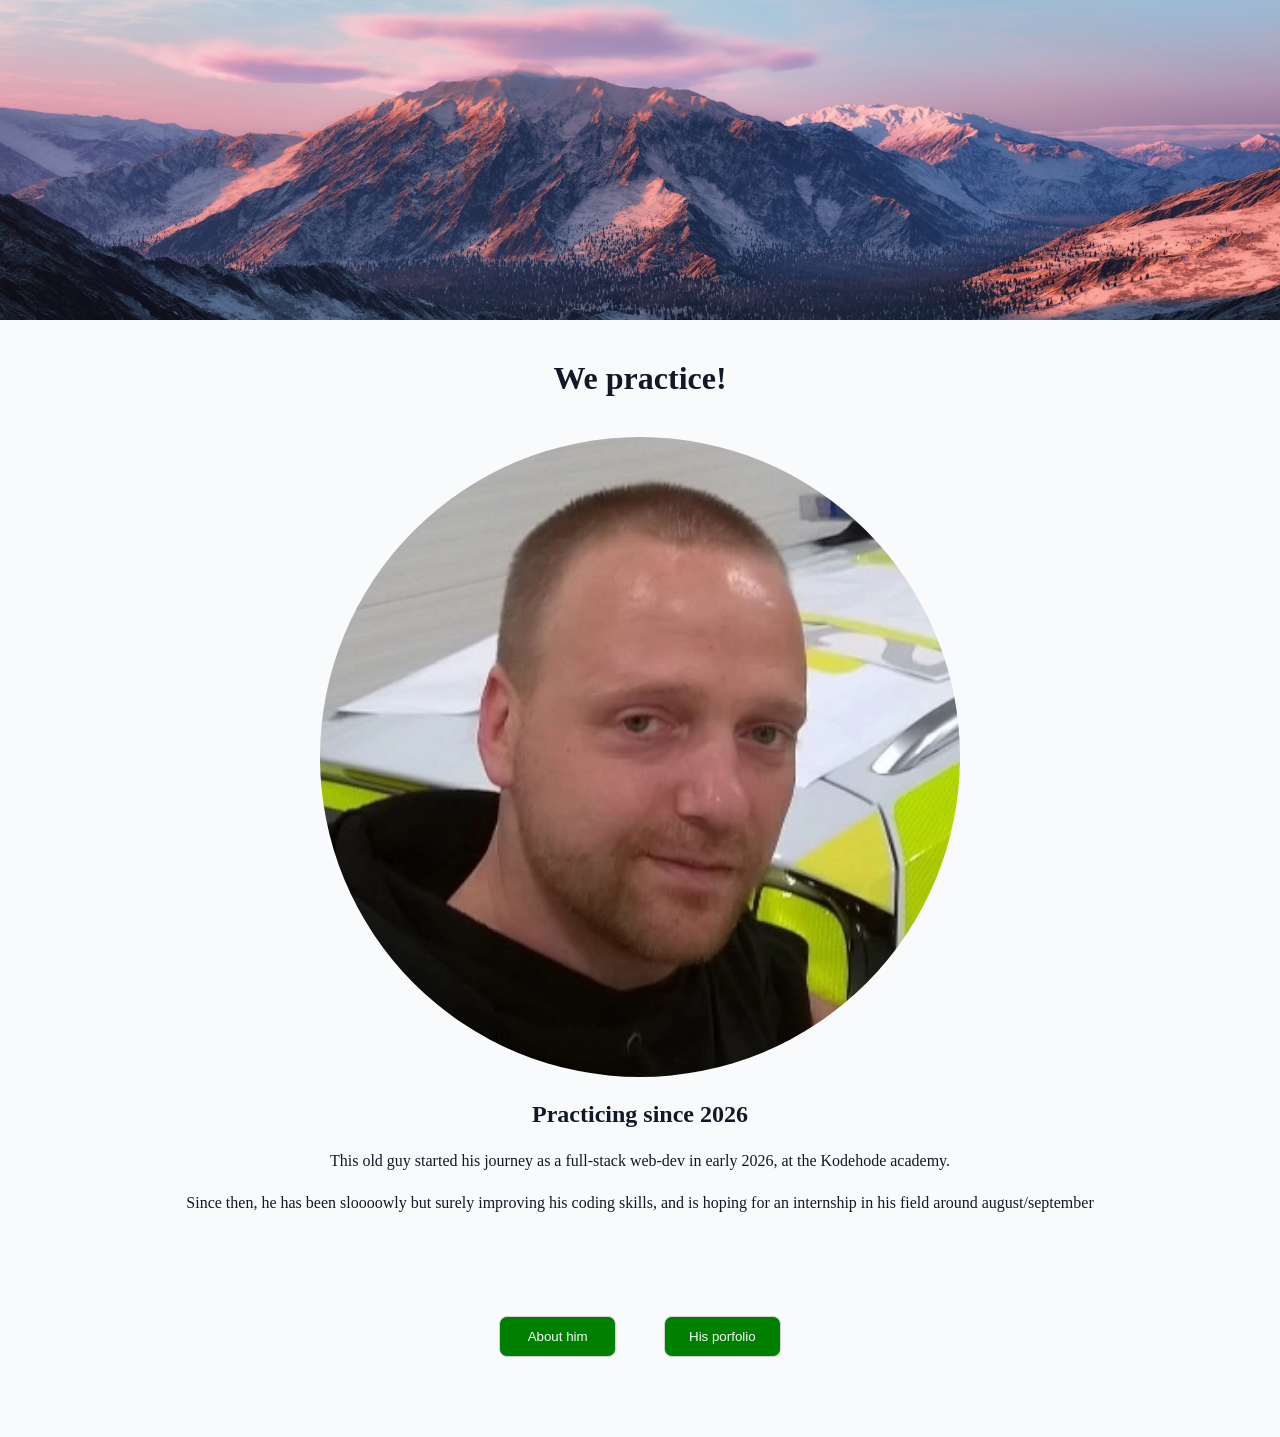
==== index.html @ d4664c13 "Initial commit" ====
<!doctype html>
<html lang="en">
  <head>
    <meta charset="UTF-8" />
    <meta name="viewport" content="width=device-width, initial-scale=1.0" />
    <title>Mobile to desktop responsive mockup</title>
    <link rel="stylesheet" href="style.css" />
    <script type="module" src="app.js"></script>
  </head>
  <body>
    <img
      class="panorama"
      src="./components/images/panorama-original-1920.webp"
      alt="panorama picture of a mountain"
    />
    <h1>We practice!</h1>
    <img
      class="john-avatar"
      src="components/images/john-avatar.webp"
      alt="A bad picture of Johns face"
    />
    <h2>Practicing since 2026</h2>
    <p>
      This old guy started his journey as a full-stack web-dev in early 2026, at
      the Kodehode academy.
    </p>
    <p>
      Since then, he has been sloooowly but surely improving his coding skills,
      and is hoping for an internship in his field around august/september
    </p>
    <div class="buttons">
      <button class="btn personalia-btn">About him</button>
      <button class="btn protfolio-btn">His porfolio</button>
    </div>
  </body>
</html>
---- style.css ----
* {
  margin: 0;
  padding: 0;
  background-color: #f9fafb;
  color: #111827;
}

body {
  display: flex;
  flex-direction: column;
  justify-content: space-between;
  align-items: center;
  gap: 1.5rem;
}

.panorama {
  width: 100%;
}

h1 {
  margin: 1rem 0;
}

.john-avatar {
  width: 50vw;
  border: none;
  border-radius: 50%;
}

p {
  max-width: 80vw;
}

.buttons {
  margin: 5rem 0;
  display: grid;
  grid-template-columns: 1fr 1fr;
  gap: 3rem;
}

.btn {
  background-color: green;
  border: 1px solid lightgrey;
  border-radius: 0.5rem;
  color: #f9fafb;
  padding: 0.75rem 1.5rem;
}
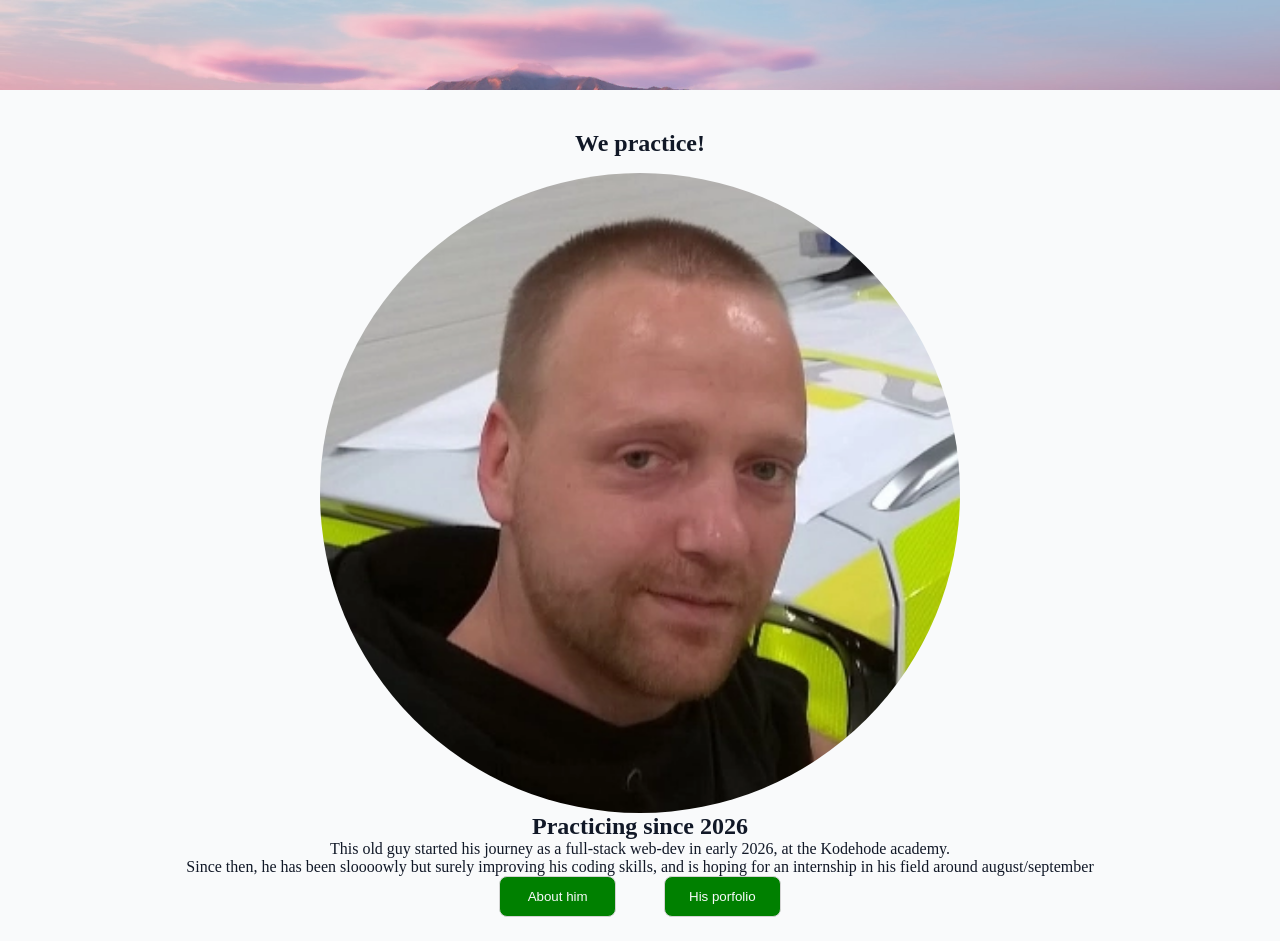
==== commit 20560137: "med Joakim" ====
--- a/index.html
+++ b/index.html
@@ -8,29 +8,36 @@
     <script type="module" src="app.js"></script>
   </head>
   <body>
-    <img
-      class="panorama"
-      src="./components/images/panorama-original-1920.webp"
-      alt="panorama picture of a mountain"
-    />
-    <h1>We practice!</h1>
-    <img
-      class="john-avatar"
-      src="components/images/john-avatar.webp"
-      alt="A bad picture of Johns face"
-    />
-    <h2>Practicing since 2026</h2>
-    <p>
-      This old guy started his journey as a full-stack web-dev in early 2026, at
-      the Kodehode academy.
-    </p>
-    <p>
-      Since then, he has been sloooowly but surely improving his coding skills,
-      and is hoping for an internship in his field around august/september
-    </p>
-    <div class="buttons">
-      <button class="btn personalia-btn">About him</button>
-      <button class="btn protfolio-btn">His porfolio</button>
-    </div>
+    <header>
+      <img
+        class="panorama"
+        src="./components/images/panorama-original-1920.webp"
+        alt="panorama picture of a mountain"
+      />
+    </header>
+    <main>
+      <section class="hero">
+        <h1>We practice!</h1>
+        <img
+          class="john-avatar"
+          src="components/images/john-avatar.webp"
+          alt="A bad picture of Johns face"
+        />
+        <h2>Practicing since 2026</h2>
+        <p>
+          This old guy started his journey as a full-stack web-dev in early
+          2026, at the Kodehode academy.
+        </p>
+        <p>
+          Since then, he has been sloooowly but surely improving his coding
+          skills, and is hoping for an internship in his field around
+          august/september
+        </p>
+        <div class="buttons">
+          <button class="btn personalia-btn">About him</button>
+          <button class="btn protfolio-btn">His porfolio</button>
+        </div>
+      </section>
+    </main>
   </body>
 </html>
--- a/style.css
+++ b/style.css
@@ -3,14 +3,31 @@
   padding: 0;
   background-color: #f9fafb;
   color: #111827;
+  box-sizing: border-box;
 }
 
 body {
+  min-height: 100dvh;
+}
+
+header {
+  height: 90px;
+}
+
+main {
   display: flex;
   flex-direction: column;
-  justify-content: space-between;
+  gap: 2rem;
+}
+
+section.hero {
+  display: flex;
+  flex-direction: column;
+  justify-content: space-around;
   align-items: center;
-  gap: 1.5rem;
+  /* gap: 1.2rem; */
+  min-height: calc(100vh - 90px);
+  padding: 24px;
 }
 
 .panorama {
@@ -32,7 +49,7 @@
 }
 
 .buttons {
-  margin: 5rem 0;
+  /* margin: 1.9rem 0; */
   display: grid;
   grid-template-columns: 1fr 1fr;
   gap: 3rem;
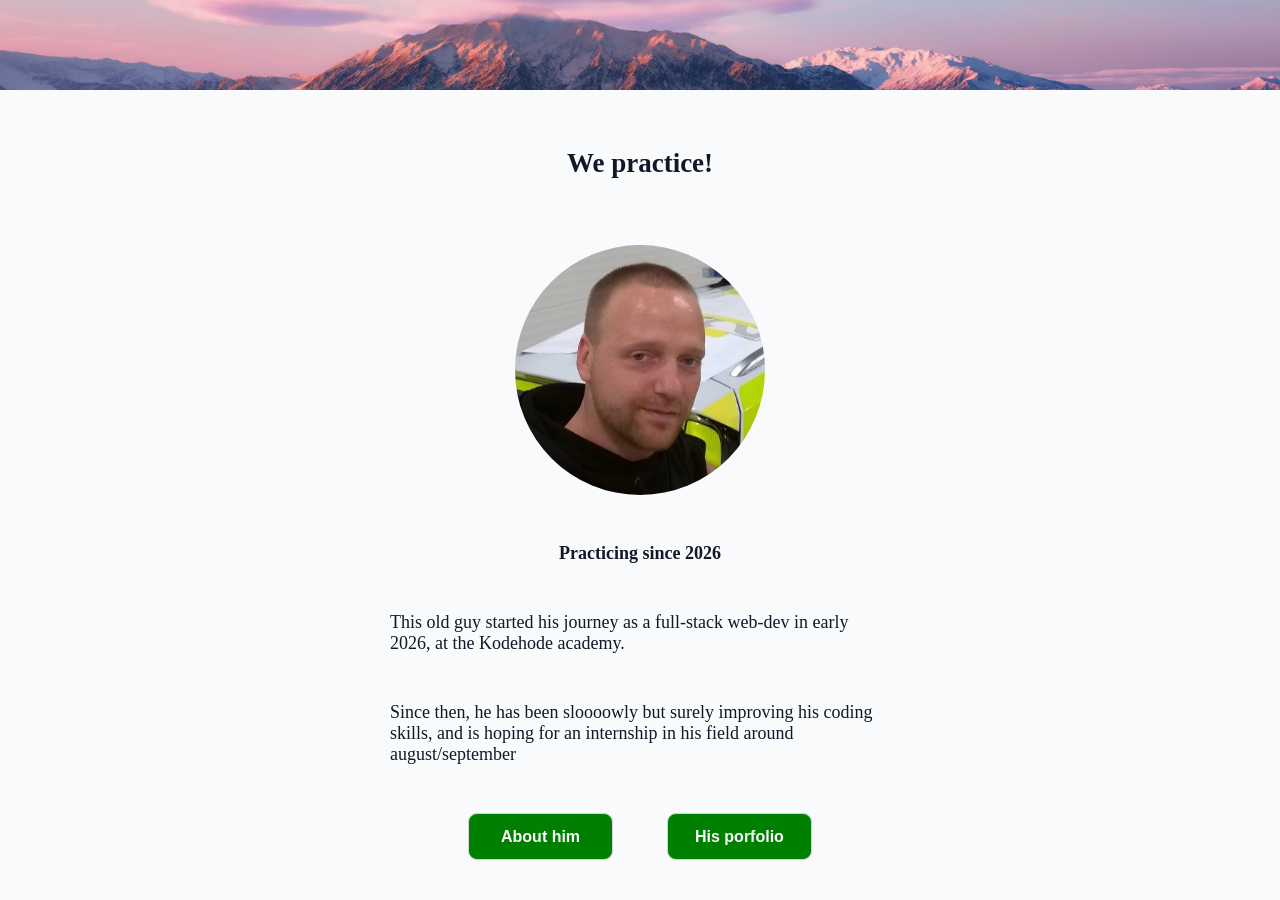
==== commit f53f4625: "Added personalia page" ====
--- a/index.html
+++ b/index.html
@@ -20,7 +20,7 @@
         <h1>We practice!</h1>
         <img
           class="john-avatar"
-          src="components/images/john-avatar.webp"
+          src="./components/images/john-avatar.webp"
           alt="A bad picture of Johns face"
         />
         <h2>Practicing since 2026</h2>
@@ -34,8 +34,8 @@
           august/september
         </p>
         <div class="buttons">
-          <button class="btn personalia-btn">About him</button>
-          <button class="btn protfolio-btn">His porfolio</button>
+          <button class="btn" id="personalia-btn">About him</button>
+          <button class="btn" id="portfolio-btn">His porfolio</button>
         </div>
       </section>
     </main>
--- a/style.css
+++ b/style.css
@@ -4,6 +4,7 @@
   background-color: #f9fafb;
   color: #111827;
   box-sizing: border-box;
+  font-size: 18px;
 }
 
 body {
@@ -17,7 +18,6 @@
 main {
   display: flex;
   flex-direction: column;
-  gap: 2rem;
 }
 
 section.hero {
@@ -26,26 +26,31 @@
   justify-content: space-around;
   align-items: center;
   /* gap: 1.2rem; */
-  min-height: calc(100vh - 90px);
-  padding: 24px;
+  min-height: calc(100dvh - 90px);
+  padding: 16px;
 }
 
 .panorama {
   width: 100%;
+  height: 100%;
+  object-fit: cover;
+  object-position: 50% 25%;
 }
 
 h1 {
+  font-size: 1.5rem;
   margin: 1rem 0;
 }
 
 .john-avatar {
-  width: 50vw;
+  /* width: 50vw; */
+  width: clamp(180px, 50%, 250px);
   border: none;
   border-radius: 50%;
 }
 
 p {
-  max-width: 80vw;
+  width: clamp(288px, 80%, 500px);
 }
 
 .buttons {
@@ -56,6 +61,8 @@
 }
 
 .btn {
+  font-size: 16px;
+  font-weight: bold;
   background-color: green;
   border: 1px solid lightgrey;
   border-radius: 0.5rem;
